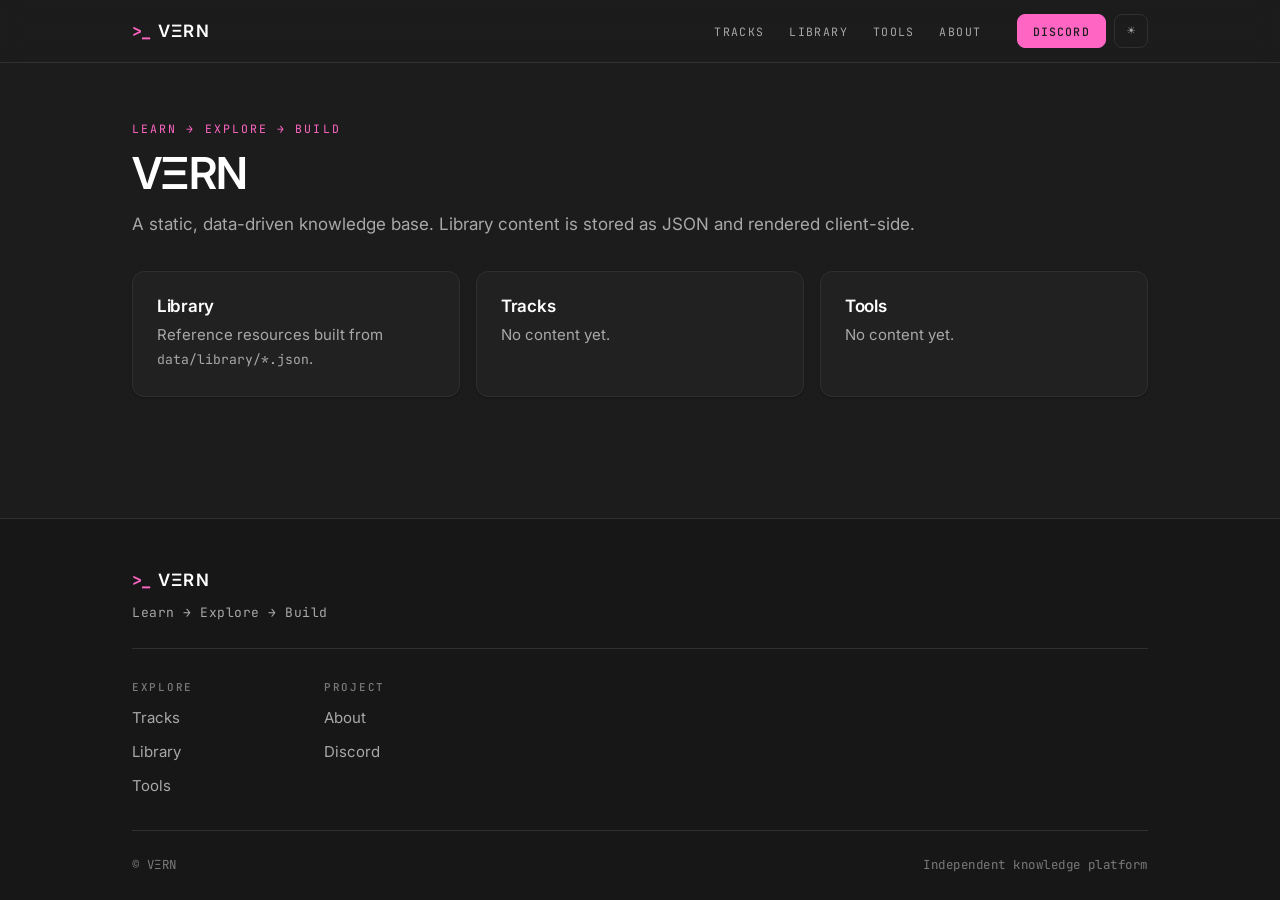
==== index.html @ 5dd2f141 "V2" ====
<!DOCTYPE html>
<html lang="en" data-theme="dark">
<head>
<meta charset="utf-8">
<meta name="viewport" content="width=device-width, initial-scale=1">
<title>VΞRN</title>
<meta name="color-scheme" content="dark light">
<link rel="preconnect" href="https://fonts.googleapis.com">
<link rel="preconnect" href="https://fonts.gstatic.com" crossorigin>
<link rel="stylesheet" href="https://fonts.googleapis.com/css2?family=Inter:wght@400;500;600;700&family=JetBrains+Mono:wght@400;500;700&display=swap">
<link rel="stylesheet" href="/assets/css/vern.css">
</head>
<body>
<a class="skip-link" href="#main">Skip to content</a>
<header class="site-header">
  <div class="wrap site-header__inner">
    <a class="brand" href="/"><span class="brand__mark" aria-hidden="true">&gt;_</span><span class="brand__name">VΞRN</span></a>
    <div class="nav-cluster">
      <div class="site-nav" id="site-nav">
        <nav aria-label="Main">
          <ul class="site-nav__list">
            <li><a href="/tracks/">Tracks</a></li>
            <li><a href="/library/">Library</a></li>
            <li><a href="/tools/">Tools</a></li>
            <li><a href="/about/">About</a></li>
          </ul>
        </nav>
        <div class="site-nav__actions">
          <a class="btn btn--accent" href="https://discord.gg/dcFYVAqVs" rel="noopener noreferrer">Discord</a>
        </div>
      </div>
      <button class="icon-btn" type="button" data-theme-toggle aria-pressed="false" aria-label="Switch to light theme">&#9728;</button>
      <button class="icon-btn nav-toggle" type="button" data-nav-toggle aria-expanded="false" aria-controls="site-nav" aria-label="Open navigation">&#9776;</button>
    </div>
  </div>
</header>
<main id="main">
  <div class="wrap page stack">
    <div>
      <p class="eyebrow">Learn &rarr; Explore &rarr; Build</p>
      <h1 class="page-title">VΞRN</h1>
      <p class="lede">A static, data-driven knowledge base. Library content is stored as JSON and rendered client-side.</p>
    </div>
    <ul class="cards">
      <li><a class="card card--link" href="/library/">
        <h3 class="card__title">Library</h3>
        <p class="card__text">Reference resources built from <span class="mono">data/library/*.json</span>.</p>
      </a></li>
      <li><a class="card card--link" href="/tracks/">
        <h3 class="card__title">Tracks</h3>
        <p class="card__text">No content yet.</p>
      </a></li>
      <li><a class="card card--link" href="/tools/">
        <h3 class="card__title">Tools</h3>
        <p class="card__text">No content yet.</p>
      </a></li>
    </ul>
  </div>
</main>
<footer class="site-footer">
  <div class="wrap">
    <div class="site-footer__top">
      <a class="brand" href="/"><span class="brand__mark" aria-hidden="true">&gt;_</span><span class="brand__name">VΞRN</span></a>
      <p class="site-footer__tagline">Learn &rarr; Explore &rarr; Build</p>
    </div>
    <div class="site-footer__grid">
      <section class="footer-col">
        <h2>Explore</h2>
        <ul>
          <li><a href="/tracks/">Tracks</a></li>
          <li><a href="/library/">Library</a></li>
          <li><a href="/tools/">Tools</a></li>
        </ul>
      </section>
      <section class="footer-col">
        <h2>Project</h2>
        <ul>
          <li><a href="/about/">About</a></li>
          <li><a href="https://discord.gg/dcFYVAqVs" rel="noopener noreferrer">Discord</a></li>
        </ul>
      </section>
    </div>
    <div class="site-footer__base">
      <p>&copy; VΞRN</p>
      <p class="site-footer__note">Independent knowledge platform</p>
    </div>
  </div>
</footer>
<script src="/assets/js/vern-ui.js"></script>
</body>
</html>
---- assets/css/vern.css ----
/* ==========================================================================
   VΞRN — design system
   Dark by default, optional light theme. Minimal, technical, restrained.
   ========================================================================== */

/* ---------- tokens ---------- */
:root {
  color-scheme: dark;

  --bg:            #1C1C1C;
  --bg-sunken:     #171717;
  --surface:       #212121;
  --surface-2:     #262626;
  --surface-hover: #2A2A2A;

  --border:        #303030;
  --border-strong: #3D3D3D;

  --text:          #FFFFFF;
  --text-muted:    #A8A8A8;
  --text-faint:    #7A7A7A;

  --accent:        #FF66C4;
  --accent-ink:    #1C1C1C;          /* text on accent surfaces */
  --accent-hover:  #FF7FCE;
  --accent-soft:   rgba(255, 102, 196, .12);
  --accent-line:   rgba(255, 102, 196, .38);

  --font-sans: "Inter", ui-sans-serif, system-ui, -apple-system, "Segoe UI", Roboto, Helvetica, Arial, sans-serif;
  --font-mono: "JetBrains Mono", ui-monospace, SFMono-Regular, "SF Mono", Menlo, Consolas, "Liberation Mono", monospace;

  --radius:      12px;
  --radius-sm:   8px;
  --radius-xs:   6px;
  --radius-pill: 999px;

  --maxw: 1080px;
  --maxw-prose: 72ch;

  /* spacing scale — one coherent rhythm, used everywhere */
  --sp-1: .375rem;
  --sp-2: .625rem;
  --sp-3: 1rem;
  --sp-4: 1.5rem;
  --sp-5: 2rem;
  --sp-6: clamp(2.25rem, 5vw, 3rem);   /* between sections */
  --sp-7: clamp(3rem, 7vw, 4.5rem);    /* page rhythm */

  --gutter: clamp(1.125rem, 4vw, 2rem);

  --shadow-soft: 0 1px 2px rgba(0, 0, 0, .28);
  --ring: 0 0 0 1px var(--accent-line);
}

[data-theme="light"] {
  color-scheme: light;

  --bg:            #FFFFFF;
  --bg-sunken:     #F5F5F6;
  --surface:       #FAFAFA;
  --surface-2:     #F2F2F3;
  --surface-hover: #EFEFF1;

  --border:        #E3E3E6;
  --border-strong: #CFCFD4;

  --text:          #17171A;
  --text-muted:    #57575F;
  --text-faint:    #76767F;

  --accent:        #C8007E;
  --accent-ink:    #FFFFFF;
  --accent-hover:  #A80069;
  --accent-soft:   rgba(200, 0, 126, .08);
  --accent-line:   rgba(200, 0, 126, .32);

  --shadow-soft: 0 1px 2px rgba(16, 16, 20, .06);
}

/* ---------- reset ---------- */
*, *::before, *::after { box-sizing: border-box; }

html { -webkit-text-size-adjust: 100%; scroll-behavior: smooth; }

body {
  margin: 0;
  min-height: 100vh;
  display: flex;
  flex-direction: column;
  background: var(--bg);
  color: var(--text);
  font-family: var(--font-sans);
  font-size: 16px;
  line-height: 1.65;
  -webkit-font-smoothing: antialiased;
}

h1, h2, h3, h4 { line-height: 1.22; margin: 0; font-weight: 600; letter-spacing: -0.015em; }
p { margin: 0; }
ul, ol { margin: 0; padding: 0; }
a { color: inherit; text-decoration: none; }

:focus-visible {
  outline: 2px solid var(--accent);
  outline-offset: 3px;
  border-radius: var(--radius-xs);
}

code, .mono { font-family: var(--font-mono); font-size: .875em; }

/* ---------- layout ---------- */
.wrap {
  width: 100%;
  max-width: var(--maxw);
  margin-inline: auto;
  padding-inline: var(--gutter);
}

main { flex: 1 0 auto; }

.page { padding-block: clamp(2.25rem, 6vw, 3.5rem) var(--sp-7); }

.stack > * + * { margin-top: var(--sp-5); }

.skip-link { position: absolute; left: -9999px; z-index: 100; }
.skip-link:focus {
  left: var(--gutter);
  top: .75rem;
  background: var(--surface);
  color: var(--text);
  padding: .55rem .9rem;
  border: 1px solid var(--accent);
  border-radius: var(--radius-sm);
}

/* ---------- brand ---------- */
.brand {
  display: inline-flex;
  align-items: center;
  gap: .5rem;
  font-weight: 600;
  font-size: 1.0625rem;
  color: var(--text);
  line-height: 1;
}
.brand__mark {
  font-family: var(--font-mono);
  font-weight: 700;
  color: var(--accent);
  line-height: 1;
  letter-spacing: -0.06em;
}
.brand__name { letter-spacing: .07em; }
.brand:hover .brand__mark { color: var(--accent-hover); }

/* ---------- buttons ---------- */
.btn {
  display: inline-flex;
  align-items: center;
  justify-content: center;
  gap: .4rem;
  height: 34px;
  padding: 0 .95rem;
  border: 1px solid var(--border);
  border-radius: var(--radius-sm);
  background: var(--surface-2);
  color: var(--text);
  font-family: var(--font-mono);
  font-size: .72rem;
  font-weight: 500;
  letter-spacing: .1em;
  text-transform: uppercase;
  white-space: nowrap;
  cursor: pointer;
}
.btn--accent {
  background: var(--accent);
  border-color: var(--accent);
  color: var(--accent-ink);
}
.btn--accent:hover { background: var(--accent-hover); border-color: var(--accent-hover); }

.icon-btn {
  display: inline-flex;
  align-items: center;
  justify-content: center;
  width: 34px;
  height: 34px;
  flex: 0 0 auto;
  padding: 0;
  border: 1px solid var(--border);
  border-radius: var(--radius-sm);
  background: transparent;
  color: var(--text-muted);
  font-family: var(--font-mono);
  font-size: .85rem;
  line-height: 1;
  cursor: pointer;
}
.icon-btn:hover { color: var(--text); border-color: var(--border-strong); background: var(--surface-hover); }

/* ---------- header / nav ---------- */
.site-header {
  position: sticky;
  top: 0;
  z-index: 50;
  background: color-mix(in srgb, var(--bg) 86%, transparent);
  backdrop-filter: saturate(150%) blur(10px);
  border-bottom: 1px solid var(--border);
}

.site-header__inner {
  display: flex;
  align-items: center;
  justify-content: space-between;
  gap: var(--sp-4);
  min-height: 62px;
}

.nav-cluster {
  display: flex;
  align-items: center;
  gap: .5rem;
}

.site-nav {
  display: flex;
  align-items: center;
  gap: var(--sp-4);
}
.site-nav__list {
  display: flex;
  align-items: center;
  gap: .15rem;
  list-style: none;
}
.site-nav__list a {
  display: flex;
  align-items: center;
  height: 34px;
  padding: 0 .7rem;
  border-radius: var(--radius-xs);
  font-family: var(--font-mono);
  font-size: .72rem;
  letter-spacing: .12em;
  text-transform: uppercase;
  color: var(--text-muted);
}
.site-nav__list a:hover { color: var(--text); background: var(--surface-hover); }
.site-nav__list a[aria-current="page"] { color: var(--accent); background: var(--accent-soft); }

.site-nav__actions { display: flex; align-items: center; gap: .5rem; }

.nav-toggle { display: none; }

@media (max-width: 800px) {
  .nav-toggle { display: inline-flex; }
  .site-nav {
    display: none;
    position: absolute;
    left: 0;
    right: 0;
    top: 100%;
    flex-direction: column;
    align-items: stretch;
    gap: var(--sp-3);
    background: var(--bg);
    border-bottom: 1px solid var(--border);
    padding: var(--sp-3) var(--gutter) var(--sp-4);
    box-shadow: var(--shadow-soft);
  }
  .site-nav[data-open="true"] { display: flex; }
  .site-nav__list { flex-direction: column; align-items: stretch; gap: .125rem; }
  .site-nav__list a { height: 44px; padding-inline: .75rem; font-size: .78rem; }
  .site-nav__actions { padding-top: var(--sp-3); border-top: 1px solid var(--border); }
  .site-nav__actions .btn { width: 100%; height: 42px; }
}

/* ---------- footer ---------- */
.site-footer {
  margin-top: auto;
  border-top: 1px solid var(--border);
  background: var(--bg-sunken);
  padding-block: var(--sp-6) var(--sp-4);
}

.site-footer__top { padding-bottom: var(--sp-4); }
.site-footer__tagline {
  margin-top: .55rem;
  color: var(--text-muted);
  font-family: var(--font-mono);
  font-size: .8125rem;
  letter-spacing: .04em;
}

.site-footer__grid {
  display: grid;
  gap: var(--sp-5);
  grid-template-columns: repeat(auto-fit, minmax(160px, max-content));
  padding-block: var(--sp-5);
  border-top: 1px solid var(--border);
}
.footer-col h2 {
  font-family: var(--font-mono);
  font-size: .68rem;
  letter-spacing: .16em;
  text-transform: uppercase;
  color: var(--text-faint);
  font-weight: 500;
  margin-bottom: var(--sp-2);
}
.footer-col ul { list-style: none; display: grid; gap: .45rem; }
.footer-col a { color: var(--text-muted); font-size: .9375rem; }
.footer-col a:hover { color: var(--accent); }

.site-footer__base {
  display: flex;
  flex-wrap: wrap;
  align-items: baseline;
  justify-content: space-between;
  gap: .5rem var(--sp-4);
  padding-top: var(--sp-4);
  border-top: 1px solid var(--border);
  color: var(--text-faint);
  font-family: var(--font-mono);
  font-size: .78rem;
  letter-spacing: .04em;
}
.site-footer__note { color: var(--text-faint); }

/* ---------- page headings ---------- */
.page-title { font-size: clamp(2rem, 5vw, 2.75rem); }
.eyebrow {
  font-family: var(--font-mono);
  font-size: .72rem;
  letter-spacing: .18em;
  text-transform: uppercase;
  color: var(--accent);
  margin-bottom: .55rem;
}
.lede {
  color: var(--text-muted);
  font-size: 1.0625rem;
  max-width: var(--maxw-prose);
  margin-top: var(--sp-2);
}
.note {
  border: 1px dashed var(--border-strong);
  border-radius: var(--radius);
  padding: var(--sp-4);
  color: var(--text-muted);
  background: var(--surface);
  max-width: var(--maxw-prose);
}

/* ---------- cards ---------- */
.cards {
  list-style: none;
  display: grid;
  gap: var(--sp-3);
  grid-template-columns: repeat(auto-fill, minmax(min(100%, 258px), 1fr));
}
.cards > li { display: flex; }

/* A card that is a link is the <a> itself: the whole surface is clickable. */
.card {
  display: flex;
  flex-direction: column;
  gap: .4rem;
  width: 100%;
  border: 1px solid var(--border);
  border-radius: var(--radius);
  background: var(--surface);
  padding: var(--sp-4);
  box-shadow: var(--shadow-soft);
}
a.card { color: inherit; }
a.card:hover {
  border-color: var(--accent-line);
  background: var(--surface-hover);
  box-shadow: var(--shadow-soft), var(--ring);
}
a.card:hover .card__title { color: var(--accent); }
.card__title { font-size: 1.0625rem; }
.card__text { color: var(--text-muted); font-size: .9375rem; }
.card__meta { margin-top: auto; padding-top: .35rem; }

/* ---------- badges & pills ---------- */
.badge {
  display: inline-flex;
  align-items: center;
  gap: .35rem;
  border: 1px solid var(--border);
  background: var(--surface-2);
  border-radius: var(--radius-pill);
  padding: .18rem .68rem;
  font-family: var(--font-mono);
  font-size: .715rem;
  letter-spacing: .05em;
  color: var(--text-muted);
  white-space: nowrap;
}
.badge--accent {
  border-color: var(--accent-line);
  background: var(--accent-soft);
  color: var(--accent);
  text-transform: uppercase;
}
.badge__key { color: var(--text-faint); }

.pill-row { list-style: none; display: flex; flex-wrap: wrap; gap: .45rem; }

/* ==========================================================================
   Library — rendered by the generic builder from JSON
   ========================================================================== */

.resource__header { padding-bottom: var(--sp-5); border-bottom: 1px solid var(--border); }
.resource__kicker {
  font-family: var(--font-mono);
  font-size: .74rem;
  letter-spacing: .18em;
  text-transform: uppercase;
  color: var(--accent);
  margin-bottom: .6rem;
}
.resource__title { font-size: clamp(2.15rem, 6vw, 3rem); letter-spacing: -0.03em; }
.resource__summary {
  margin-top: var(--sp-3);
  font-size: 1.125rem;
  color: var(--text-muted);
  max-width: var(--maxw-prose);
}
.resource__meta {
  list-style: none;
  display: flex;
  flex-wrap: wrap;
  gap: .45rem;
  margin-top: var(--sp-4);
}
.resource__tags { margin-top: .55rem; }

.resource__section { margin-top: var(--sp-6); }

.section-title {
  display: flex;
  align-items: baseline;
  gap: var(--sp-3);
  font-family: var(--font-mono);
  font-size: .74rem;
  font-weight: 500;
  letter-spacing: .18em;
  text-transform: uppercase;
  color: var(--text-faint);
  margin-bottom: var(--sp-4);
}
.section-title::after { content: ""; flex: 1; height: 1px; background: var(--border); }

/* documentation blocks */
.block {
  border: 1px solid var(--border);
  border-radius: var(--radius);
  background: var(--surface);
  padding: var(--sp-4) var(--sp-4) calc(var(--sp-4) + .1rem);
  box-shadow: var(--shadow-soft);
}
.block + .block,
.block + .block-grid,
.block-grid + .block,
.block-grid + .block-grid { margin-top: var(--sp-3); }

.block__title { font-size: 1.0625rem; margin-bottom: var(--sp-2); }
.block__title--sub {
  font-family: var(--font-mono);
  font-size: .7rem;
  letter-spacing: .14em;
  text-transform: uppercase;
  color: var(--text-faint);
  font-weight: 500;
  margin-bottom: .5rem;
}

.block-grid {
  display: grid;
  gap: var(--sp-3);
  grid-template-columns: repeat(auto-fit, minmax(min(100%, 280px), 1fr));
}
.block-grid > .block { margin-top: 0; }

.prose { max-width: var(--maxw-prose); color: var(--text); }
.prose p + p { margin-top: var(--sp-2); }
.block .prose { color: var(--text-muted); }

.field + .field { margin-top: var(--sp-3); }
.field__inline { color: var(--text-muted); font-size: .9375rem; }
.field__inline strong { color: var(--text); font-weight: 600; }

.stack-tight > * + * { margin-top: var(--sp-3); }

/* bulleted lists from arrays */
.bullets { list-style: none; display: grid; gap: .45rem; color: var(--text-muted); }
.bullets > li { position: relative; padding-left: 1.15rem; }
.bullets > li::before {
  content: "";
  position: absolute;
  left: 0;
  top: .68em;
  width: 5px;
  height: 5px;
  border-radius: 50%;
  background: var(--accent);
  opacity: .7;
}

/* reference cards — components / relations, entirely clickable when linked */
.ref-grid {
  list-style: none;
  display: grid;
  gap: var(--sp-3);
  grid-template-columns: repeat(auto-fill, minmax(min(100%, 210px), 1fr));
}
.ref-grid > li { display: flex; }

.ref {
  display: flex;
  flex-direction: column;
  gap: .25rem;
  width: 100%;
  min-height: 84px;
  border: 1px solid var(--border);
  border-radius: var(--radius-sm);
  background: var(--surface);
  padding: var(--sp-3) var(--sp-3) var(--sp-3);
  box-shadow: var(--shadow-soft);
}
.ref__name { font-weight: 600; font-size: .9875rem; }
.ref__role {
  font-family: var(--font-mono);
  font-size: .68rem;
  letter-spacing: .1em;
  text-transform: uppercase;
  color: var(--text-faint);
  margin-top: auto;
}
a.ref:hover {
  border-color: var(--accent-line);
  background: var(--surface-hover);
  box-shadow: var(--shadow-soft), var(--ring);
}
a.ref:hover .ref__name { color: var(--accent); }

.ref--inert {
  opacity: .68;
  border-style: dashed;
  background: transparent;
  box-shadow: none;
}
.ref--inert .ref__name { color: var(--text-muted); font-weight: 500; }

/* link lists — links / articles / sources */
.linklist {
  list-style: none;
  display: grid;
  border: 1px solid var(--border);
  border-radius: var(--radius);
  background: var(--surface);
  box-shadow: var(--shadow-soft);
  overflow: hidden;
}
.linklist > li {
  display: flex;
  flex-wrap: wrap;
  align-items: baseline;
  gap: .35rem .75rem;
  padding: var(--sp-3) var(--sp-4);
  border-bottom: 1px solid var(--border);
}
.linklist > li:last-child { border-bottom: 0; }
.linklist a { color: var(--accent); text-underline-offset: 3px; }
.linklist a:hover { text-decoration: underline; }
.linklist .muted,
.linklist .url {
  color: var(--text-faint);
  font-family: var(--font-mono);
  font-size: .78rem;
  word-break: break-all;
}

.muted { color: var(--text-muted); }

/* states */
.status { color: var(--text-faint); font-family: var(--font-mono); font-size: .875rem; }
.error {
  border: 1px solid var(--accent-line);
  background: var(--accent-soft);
  border-radius: var(--radius);
  padding: var(--sp-5);
  max-width: var(--maxw-prose);
}
.error h1 { font-size: 1.35rem; margin-bottom: var(--sp-2); }
.error p { color: var(--text-muted); margin-bottom: var(--sp-2); }
.error a { color: var(--accent); }

/* motion */
@media (prefers-reduced-motion: no-preference) {
  a, .card, .ref, .btn, .icon-btn, .site-nav__list a {
    transition: color .14s ease, background-color .14s ease,
                border-color .14s ease, box-shadow .14s ease, opacity .14s ease;
  }
}
@media (prefers-reduced-motion: reduce) {
  html { scroll-behavior: auto; }
  *, *::before, *::after { animation: none !important; transition: none !important; }
}
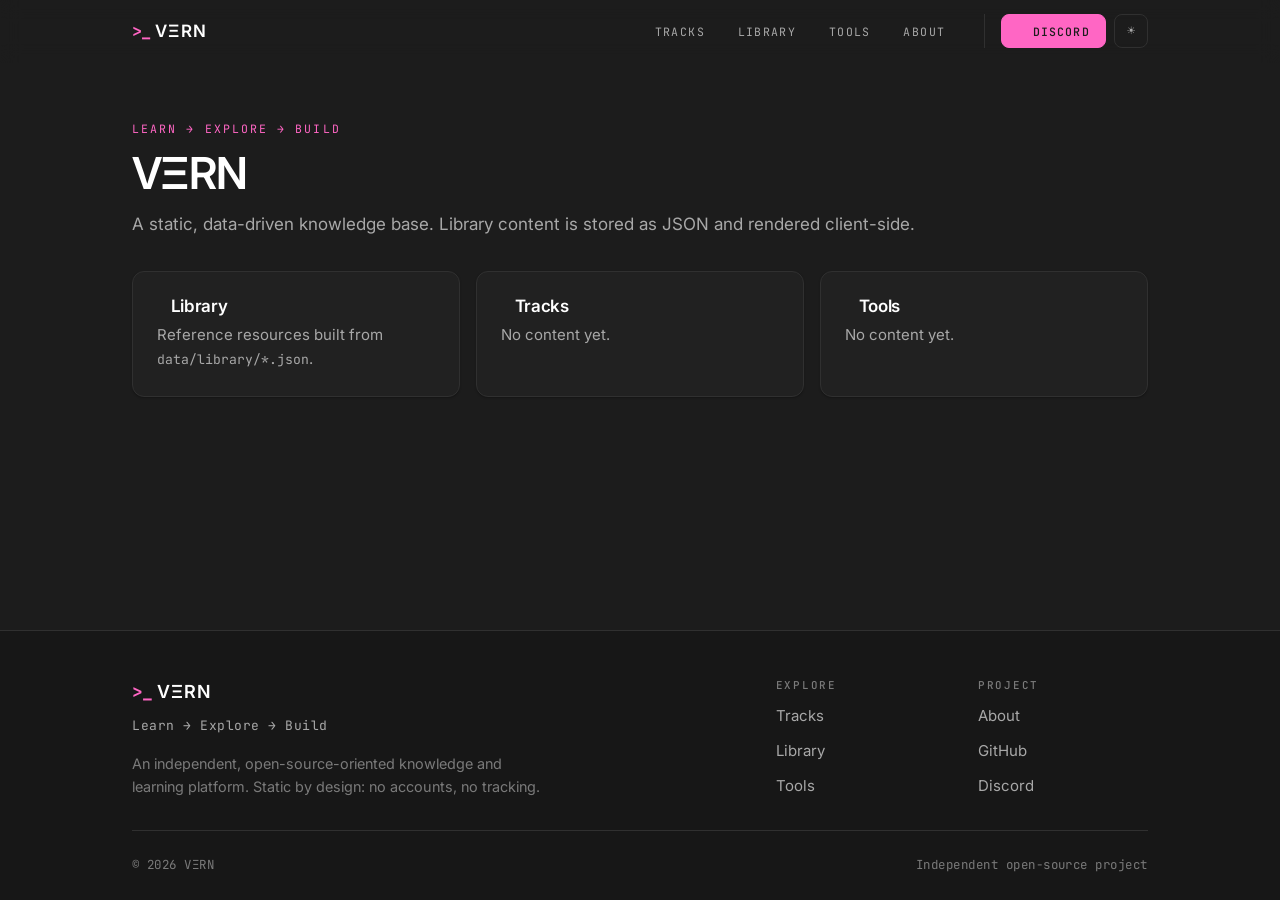
==== commit b5ee01a2: "V3.2 (style update)" ====
--- a/index.html
+++ b/index.html
@@ -5,28 +5,41 @@
 <meta name="viewport" content="width=device-width, initial-scale=1">
 <title>VΞRN</title>
 <meta name="color-scheme" content="dark light">
+<script>
+(function () {
+  var SECTIONS = ["library", "tracks", "tools", "about"];
+  var parts = location.pathname.split("/");
+  var base = location.pathname.replace(/[^/]*$/, "");
+  for (var i = 1; i < parts.length; i++) {
+    if (SECTIONS.indexOf(parts[i]) !== -1) { base = parts.slice(0, i).join("/") + "/"; break; }
+  }
+  var el = document.createElement("base");
+  el.setAttribute("href", base);
+  document.head.appendChild(el);
+})();
+</script>
 <link rel="preconnect" href="https://fonts.googleapis.com">
 <link rel="preconnect" href="https://fonts.gstatic.com" crossorigin>
 <link rel="stylesheet" href="https://fonts.googleapis.com/css2?family=Inter:wght@400;500;600;700&family=JetBrains+Mono:wght@400;500;700&display=swap">
-<link rel="stylesheet" href="/assets/css/vern.css">
+<link rel="stylesheet" href="assets/css/vern.css">
 </head>
 <body>
 <a class="skip-link" href="#main">Skip to content</a>
 <header class="site-header">
   <div class="wrap site-header__inner">
-    <a class="brand" href="/"><span class="brand__mark" aria-hidden="true">&gt;_</span><span class="brand__name">VΞRN</span></a>
+    <a class="brand" href=""><span class="brand__mark" aria-hidden="true"><span class="brand__chevron">&gt;</span><span class="brand__cursor">_</span></span><span class="brand__name">VΞRN</span></a>
     <div class="nav-cluster">
       <div class="site-nav" id="site-nav">
         <nav aria-label="Main">
           <ul class="site-nav__list">
-            <li><a href="/tracks/">Tracks</a></li>
-            <li><a href="/library/">Library</a></li>
-            <li><a href="/tools/">Tools</a></li>
-            <li><a href="/about/">About</a></li>
+            <li><a class="has-marker" href="tracks/"><span class="marker" aria-hidden="true">&gt;</span><span>Tracks</span></a></li>
+            <li><a class="has-marker" href="library/"><span class="marker" aria-hidden="true">&gt;</span><span>Library</span></a></li>
+            <li><a class="has-marker" href="tools/"><span class="marker" aria-hidden="true">&gt;</span><span>Tools</span></a></li>
+            <li><a class="has-marker" href="about/"><span class="marker" aria-hidden="true">&gt;</span><span>About</span></a></li>
           </ul>
         </nav>
         <div class="site-nav__actions">
-          <a class="btn btn--accent" href="https://discord.gg/dcFYVAqVs" rel="noopener noreferrer">Discord</a>
+          <a class="btn btn--accent has-marker" href="https://discord.gg/dcFYVAqVs" rel="noopener noreferrer"><span class="marker" aria-hidden="true">&gt;</span><span>Discord</span></a>
         </div>
       </div>
       <button class="icon-btn" type="button" data-theme-toggle aria-pressed="false" aria-label="Switch to light theme">&#9728;</button>
@@ -42,16 +55,16 @@
       <p class="lede">A static, data-driven knowledge base. Library content is stored as JSON and rendered client-side.</p>
     </div>
     <ul class="cards">
-      <li><a class="card card--link" href="/library/">
-        <h3 class="card__title">Library</h3>
+      <li><a class="card card--link" href="library/">
+        <h3 class="card__title"><span class="marker" aria-hidden="true">&gt;</span>Library</h3>
         <p class="card__text">Reference resources built from <span class="mono">data/library/*.json</span>.</p>
       </a></li>
-      <li><a class="card card--link" href="/tracks/">
-        <h3 class="card__title">Tracks</h3>
+      <li><a class="card card--link" href="tracks/">
+        <h3 class="card__title"><span class="marker" aria-hidden="true">&gt;</span>Tracks</h3>
         <p class="card__text">No content yet.</p>
       </a></li>
-      <li><a class="card card--link" href="/tools/">
-        <h3 class="card__title">Tools</h3>
+      <li><a class="card card--link" href="tools/">
+        <h3 class="card__title"><span class="marker" aria-hidden="true">&gt;</span>Tools</h3>
         <p class="card__text">No content yet.</p>
       </a></li>
     </ul>
@@ -59,33 +72,38 @@
 </main>
 <footer class="site-footer">
   <div class="wrap">
-    <div class="site-footer__top">
-      <a class="brand" href="/"><span class="brand__mark" aria-hidden="true">&gt;_</span><span class="brand__name">VΞRN</span></a>
-      <p class="site-footer__tagline">Learn &rarr; Explore &rarr; Build</p>
-    </div>
-    <div class="site-footer__grid">
-      <section class="footer-col">
-        <h2>Explore</h2>
-        <ul>
-          <li><a href="/tracks/">Tracks</a></li>
-          <li><a href="/library/">Library</a></li>
-          <li><a href="/tools/">Tools</a></li>
-        </ul>
-      </section>
-      <section class="footer-col">
-        <h2>Project</h2>
-        <ul>
-          <li><a href="/about/">About</a></li>
-          <li><a href="https://discord.gg/dcFYVAqVs" rel="noopener noreferrer">Discord</a></li>
-        </ul>
-      </section>
+    <div class="site-footer__main">
+      <div class="site-footer__identity">
+        <a class="brand" href=""><span class="brand__mark" aria-hidden="true"><span class="brand__chevron">&gt;</span><span class="brand__cursor">_</span></span><span class="brand__name">VΞRN</span></a>
+        <p class="site-footer__tagline">Learn &rarr; Explore &rarr; Build</p>
+        <p class="site-footer__desc">An independent, open-source-oriented knowledge
+        and learning platform. Static by design: no accounts, no tracking.</p>
+      </div>
+      <nav class="site-footer__nav" aria-label="Footer">
+        <section class="footer-col">
+          <h2>Explore</h2>
+          <ul>
+            <li><a href="tracks/">Tracks</a></li>
+            <li><a href="library/">Library</a></li>
+            <li><a href="tools/">Tools</a></li>
+          </ul>
+        </section>
+        <section class="footer-col">
+          <h2>Project</h2>
+          <ul>
+            <li><a href="about/">About</a></li>
+            <li><a href="https://github.com/neonmc23/VERN" rel="noopener noreferrer">GitHub</a></li>
+            <li><a href="https://discord.gg/dcFYVAqVs" rel="noopener noreferrer">Discord</a></li>
+          </ul>
+        </section>
+      </nav>
     </div>
     <div class="site-footer__base">
-      <p>&copy; VΞRN</p>
-      <p class="site-footer__note">Independent knowledge platform</p>
+      <p>&copy; 2026 VΞRN</p>
+      <p class="site-footer__note">Independent open-source project</p>
     </div>
   </div>
 </footer>
-<script src="/assets/js/vern-ui.js"></script>
+<script src="assets/js/vern-ui.js"></script>
 </body>
 </html>
--- a/assets/css/vern.css
+++ b/assets/css/vern.css
@@ -136,7 +136,7 @@
 /* ---------- brand ---------- */
 .brand {
   display: inline-flex;
-  align-items: center;
+  align-items: baseline;
   gap: .5rem;
   font-weight: 600;
   font-size: 1.0625rem;
@@ -144,14 +144,51 @@
   line-height: 1;
 }
 .brand__mark {
+  display: inline-flex;
   font-family: var(--font-mono);
   font-weight: 700;
   color: var(--accent);
   line-height: 1;
-  letter-spacing: -0.06em;
+  letter-spacing: -0.04em;
+}
+/* The cursor blinks between ">_" and ">". Reserving its width with an
+   inline-block keeps the brand from shifting a single pixel. */
+.brand__cursor {
+  display: inline-block;
+  width: .58ch;
+  animation: vern-caret 1.2s steps(1, end) infinite;
+}
+@keyframes vern-caret {
+  0%, 50%   { opacity: 1; }
+  50.01%, 100% { opacity: 0; }
 }
 .brand__name { letter-spacing: .07em; }
-.brand:hover .brand__mark { color: var(--accent-hover); }
+.brand:hover .brand__mark,
+.brand:focus-visible .brand__mark { color: var(--accent-hover); }
+
+/* ---------- ">" interaction marker ----------
+   Reveals a chevron on hover/focus/current state. The glyph always occupies
+   its space, so nothing reflows. Applied only to navigation links, link
+   cards and primary buttons. */
+.has-marker { position: relative; }
+.marker {
+  display: inline-block;
+  width: 1ch;
+  margin-right: .35ch;
+  font-family: var(--font-mono);
+  color: var(--accent);
+  opacity: 0;
+  transform: translateX(-.2ch);
+}
+.has-marker:hover > .marker,
+.has-marker:focus-visible > .marker,
+.has-marker[aria-current="page"] > .marker,
+a:hover .card__title > .marker,
+a:focus-visible .card__title > .marker {
+  opacity: 1;
+  transform: translateX(0);
+}
+.card__title > .marker { width: 1ch; margin-right: .35ch; }
 
 /* ---------- buttons ---------- */
 .btn {
@@ -178,7 +215,9 @@
   border-color: var(--accent);
   color: var(--accent-ink);
 }
-.btn--accent:hover { background: var(--accent-hover); border-color: var(--accent-hover); }
+.btn--accent:hover,
+.btn--accent:focus-visible { background: var(--accent-hover); border-color: var(--accent-hover); }
+.btn--accent:active { transform: translateY(1px); }
 
 .icon-btn {
   display: inline-flex;
@@ -206,7 +245,14 @@
   z-index: 50;
   background: color-mix(in srgb, var(--bg) 86%, transparent);
   backdrop-filter: saturate(150%) blur(10px);
-  border-bottom: 1px solid var(--border);
+  border-bottom: 1px solid transparent;
+}
+.site-header[data-scrolled="true"] {
+  border-bottom-color: var(--border);
+  box-shadow: 0 1px 12px rgba(0, 0, 0, .18);
+}
+[data-theme="light"] .site-header[data-scrolled="true"] {
+  box-shadow: 0 1px 12px rgba(16, 16, 20, .06);
 }
 
 .site-header__inner {
@@ -235,10 +281,11 @@
   list-style: none;
 }
 .site-nav__list a {
+  position: relative;
   display: flex;
   align-items: center;
   height: 34px;
-  padding: 0 .7rem;
+  padding: 0 .65rem;
   border-radius: var(--radius-xs);
   font-family: var(--font-mono);
   font-size: .72rem;
@@ -247,9 +294,27 @@
   color: var(--text-muted);
 }
 .site-nav__list a:hover { color: var(--text); background: var(--surface-hover); }
-.site-nav__list a[aria-current="page"] { color: var(--accent); background: var(--accent-soft); }
-
-.site-nav__actions { display: flex; align-items: center; gap: .5rem; }
+.site-nav__list a[aria-current="page"] { color: var(--text); }
+/* Current page: a short accent underline rather than a filled pill. */
+.site-nav__list a[aria-current="page"]::after {
+  content: "";
+  position: absolute;
+  left: .65rem;
+  right: .65rem;
+  bottom: -1px;
+  height: 2px;
+  border-radius: 2px;
+  background: var(--accent);
+}
+
+.site-nav__actions {
+  display: flex;
+  align-items: center;
+  gap: .5rem;
+  padding-left: var(--sp-3);
+  margin-left: .25rem;
+  border-left: 1px solid var(--border);
+}
 
 .nav-toggle { display: none; }
 
@@ -272,7 +337,15 @@
   .site-nav[data-open="true"] { display: flex; }
   .site-nav__list { flex-direction: column; align-items: stretch; gap: .125rem; }
   .site-nav__list a { height: 44px; padding-inline: .75rem; font-size: .78rem; }
-  .site-nav__actions { padding-top: var(--sp-3); border-top: 1px solid var(--border); }
+  .site-nav__list a[aria-current="page"] { color: var(--accent); background: var(--accent-soft); }
+  .site-nav__list a[aria-current="page"]::after { display: none; }
+  .site-nav__actions {
+    padding-top: var(--sp-3);
+    padding-left: 0;
+    margin-left: 0;
+    border-left: 0;
+    border-top: 1px solid var(--border);
+  }
   .site-nav__actions .btn { width: 100%; height: 42px; }
 }
 
@@ -284,21 +357,34 @@
   padding-block: var(--sp-6) var(--sp-4);
 }
 
-.site-footer__top { padding-bottom: var(--sp-4); }
+.site-footer__main {
+  display: grid;
+  gap: var(--sp-5) var(--sp-6);
+  grid-template-columns: minmax(0, 1.6fr) minmax(0, 1fr);
+  align-items: start;
+  padding-bottom: var(--sp-5);
+}
+
+.site-footer__identity .brand { font-size: 1.125rem; }
 .site-footer__tagline {
-  margin-top: .55rem;
+  margin-top: .6rem;
   color: var(--text-muted);
   font-family: var(--font-mono);
   font-size: .8125rem;
   letter-spacing: .04em;
 }
-
-.site-footer__grid {
+.site-footer__desc {
+  margin-top: var(--sp-3);
+  max-width: 46ch;
+  color: var(--text-faint);
+  font-size: .9rem;
+  line-height: 1.6;
+}
+
+.site-footer__nav {
   display: grid;
   gap: var(--sp-5);
-  grid-template-columns: repeat(auto-fit, minmax(160px, max-content));
-  padding-block: var(--sp-5);
-  border-top: 1px solid var(--border);
+  grid-template-columns: repeat(2, minmax(0, 1fr));
 }
 .footer-col h2 {
   font-family: var(--font-mono);
@@ -309,9 +395,14 @@
   font-weight: 500;
   margin-bottom: var(--sp-2);
 }
-.footer-col ul { list-style: none; display: grid; gap: .45rem; }
-.footer-col a { color: var(--text-muted); font-size: .9375rem; }
-.footer-col a:hover { color: var(--accent); }
+.footer-col ul { list-style: none; display: grid; gap: .5rem; }
+.footer-col a {
+  display: inline-block;
+  color: var(--text-muted);
+  font-size: .9375rem;
+}
+.footer-col a:hover,
+.footer-col a:focus-visible { color: var(--accent); transform: translateX(2px); }
 
 .site-footer__base {
   display: flex;
@@ -327,6 +418,10 @@
   letter-spacing: .04em;
 }
 .site-footer__note { color: var(--text-faint); }
+
+@media (max-width: 720px) {
+  .site-footer__main { grid-template-columns: 1fr; gap: var(--sp-5); }
+}
 
 /* ---------- page headings ---------- */
 .page-title { font-size: clamp(2rem, 5vw, 2.75rem); }
@@ -375,12 +470,15 @@
   box-shadow: var(--shadow-soft);
 }
 a.card { color: inherit; }
-a.card:hover {
+a.card:hover,
+a.card:focus-visible {
   border-color: var(--accent-line);
   background: var(--surface-hover);
-  box-shadow: var(--shadow-soft), var(--ring);
-}
-a.card:hover .card__title { color: var(--accent); }
+  box-shadow: 0 2px 10px rgba(0, 0, 0, .18), var(--ring);
+  transform: translateY(-2px);
+}
+a.card:hover .card__title,
+a.card:focus-visible .card__title { color: var(--accent); }
 .card__title { font-size: 1.0625rem; }
 .card__text { color: var(--text-muted); font-size: .9375rem; }
 .card__meta { margin-top: auto; padding-top: .35rem; }
@@ -541,12 +639,18 @@
   color: var(--text-faint);
   margin-top: auto;
 }
-a.ref:hover {
+a.ref:hover,
+a.ref:focus-visible {
   border-color: var(--accent-line);
   background: var(--surface-hover);
-  box-shadow: var(--shadow-soft), var(--ring);
-}
-a.ref:hover .ref__name { color: var(--accent); }
+  box-shadow: 0 2px 10px rgba(0, 0, 0, .18), var(--ring);
+  transform: translateY(-2px);
+}
+a.ref:hover .ref__name,
+a.ref:focus-visible .ref__name { color: var(--accent); }
+a.ref:hover .marker,
+a.ref:focus-visible .marker { opacity: 1; transform: translateX(0); }
+.ref--inert .marker { display: none; }
 
 .ref--inert {
   opacity: .68;
@@ -602,12 +706,18 @@
 
 /* motion */
 @media (prefers-reduced-motion: no-preference) {
-  a, .card, .ref, .btn, .icon-btn, .site-nav__list a {
+  a, .card, .ref, .btn, .icon-btn, .site-nav__list a, .footer-col a, .marker {
     transition: color .14s ease, background-color .14s ease,
-                border-color .14s ease, box-shadow .14s ease, opacity .14s ease;
+                border-color .14s ease, box-shadow .14s ease,
+                opacity .14s ease, transform .14s ease;
   }
 }
 @media (prefers-reduced-motion: reduce) {
   html { scroll-behavior: auto; }
   *, *::before, *::after { animation: none !important; transition: none !important; }
-}
+  /* The terminal cursor stops blinking and stays visible: ">_". */
+  .brand__cursor { animation: none !important; opacity: 1; }
+  a.card:hover, a.card:focus-visible,
+  a.ref:hover, a.ref:focus-visible,
+  .footer-col a:hover, .footer-col a:focus-visible { transform: none; }
+}
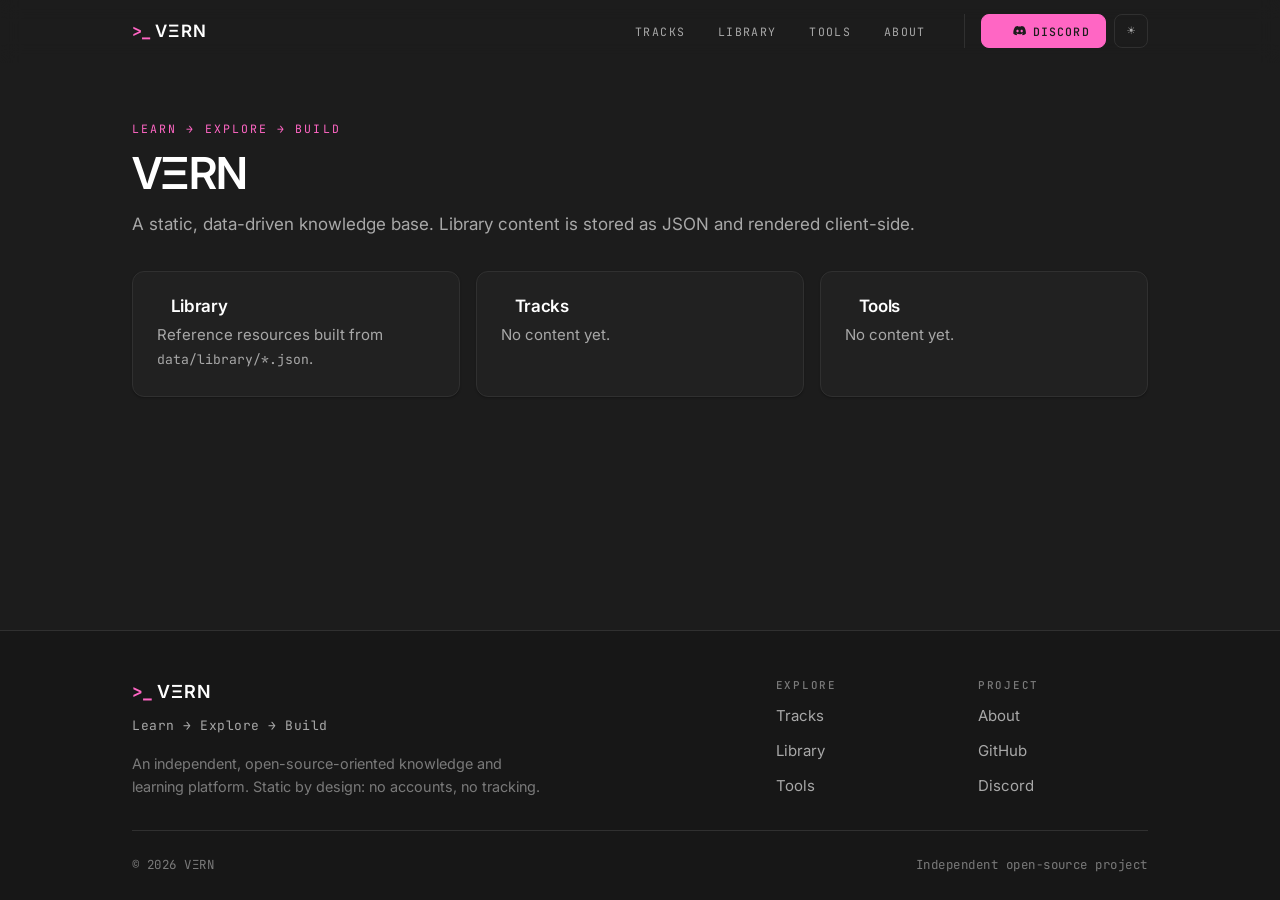
==== commit 111b9235: "V4.5" ====
--- a/index.html
+++ b/index.html
@@ -39,7 +39,7 @@
           </ul>
         </nav>
         <div class="site-nav__actions">
-          <a class="btn btn--accent has-marker" href="https://discord.gg/dcFYVAqVs" rel="noopener noreferrer"><span class="marker" aria-hidden="true">&gt;</span><span>Discord</span></a>
+          <a class="btn btn--accent has-marker" href="https://discord.gg/dcFYVAqVs" rel="noopener noreferrer"><span class="marker" aria-hidden="true">&gt;</span><svg class="btn__icon" viewBox="-0.6 -0.8 25.2 19.6" aria-hidden="true" focusable="false"><path fill="currentColor" d="M20.317 1.492A19.79 19.79 0 0 0 15.432 0a13.9 13.9 0 0 0-.63 1.28a18.3 18.3 0 0 0-5.606 0A13 13 0 0 0 8.56 0a19.7 19.7 0 0 0-4.886 1.496C.567 6.093-.32 10.575.124 14.994a19.9 19.9 0 0 0 6.002 3.03 14.4 14.4 0 0 0 1.285-2.077 13 13 0 0 1-2.023-.966c.17-.123.335-.25.495-.374a14.2 14.2 0 0 0 12.234 0c.162.132.327.259.494.374a13 13 0 0 1-2.027.968 14.3 14.3 0 0 0 1.286 2.075a19.9 19.9 0 0 0 6.005-3.029c.522-5.124-.892-9.565-3.558-13.503M8.02 12.276c-1.183 0-2.157-1.069-2.157-2.38S6.816 7.513 8.02 7.513s2.176 1.078 2.156 2.382c0 1.312-.953 2.381-2.156 2.381m7.975 0c-1.183 0-2.157-1.069-2.157-2.38s.952-2.383 2.157-2.383 2.174 1.078 2.153 2.382c0 1.312-.95 2.381-2.153 2.381"/></svg><span>Discord</span></a>
         </div>
       </div>
       <button class="icon-btn" type="button" data-theme-toggle aria-pressed="false" aria-label="Switch to light theme">&#9728;</button>
--- a/assets/css/vern.css
+++ b/assets/css/vern.css
@@ -218,6 +218,14 @@
 .btn--accent:hover,
 .btn--accent:focus-visible { background: var(--accent-hover); border-color: var(--accent-hover); }
 .btn--accent:active { transform: translateY(1px); }
+
+/* Inline brand glyph inside a button: sized in em so it tracks the label. */
+.btn__icon {
+  width: 1.15em;
+  height: 1.15em;
+  flex: 0 0 auto;
+  display: block;
+}
 
 .icon-btn {
   display: inline-flex;
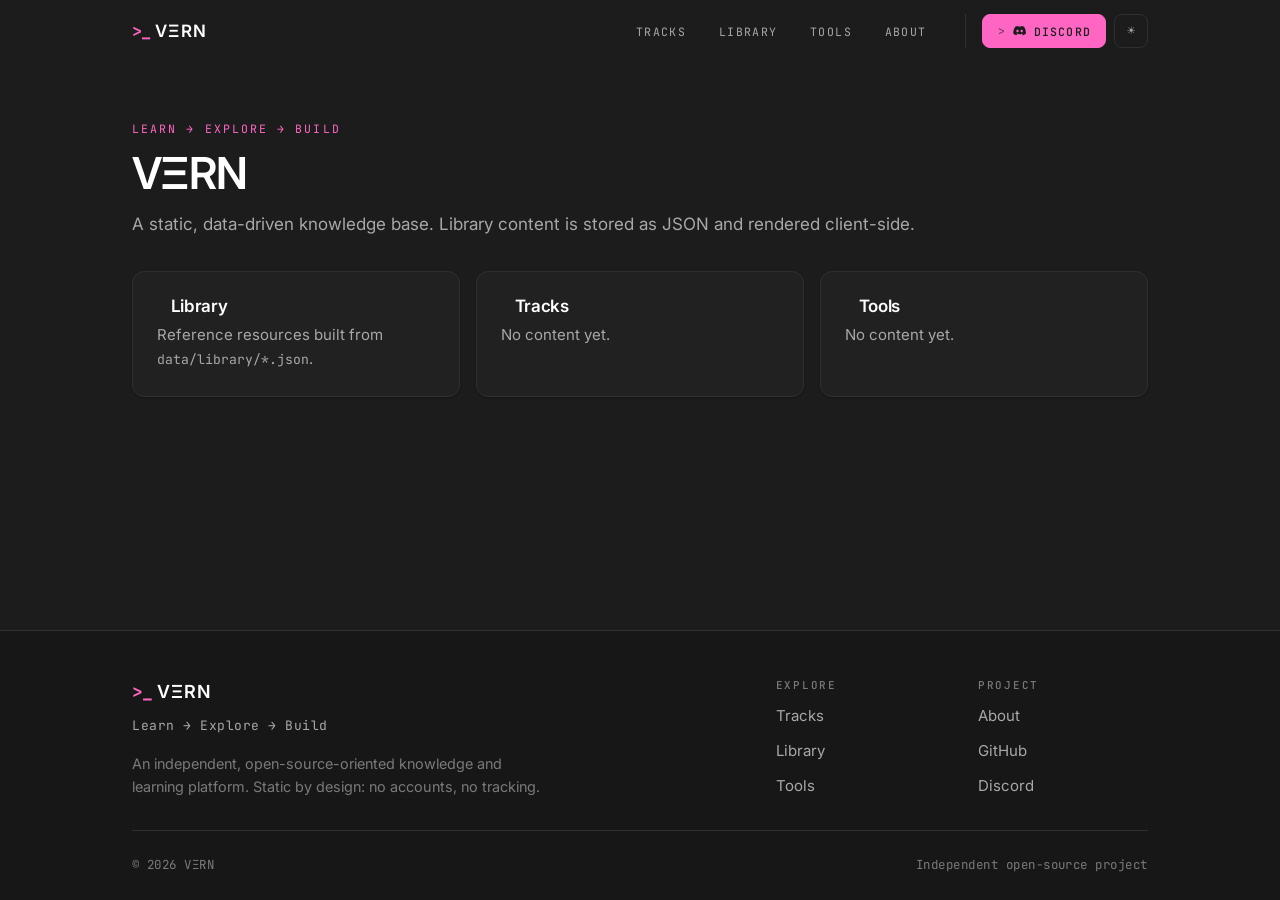
==== commit 3cafec95: "V5.3 (logo dependencies)" ====
--- a/index.html
+++ b/index.html
@@ -18,6 +18,10 @@
   document.head.appendChild(el);
 })();
 </script>
+<!-- Favicon. Relative href resolved against the <base> injected just above,
+     so it points at the site root: /icon.png locally, /VERN/icon.png on
+     GitHub Pages. The file itself is provided manually and may be absent. -->
+<link rel="icon" type="image/png" href="icon.png">
 <link rel="preconnect" href="https://fonts.googleapis.com">
 <link rel="preconnect" href="https://fonts.gstatic.com" crossorigin>
 <link rel="stylesheet" href="https://fonts.googleapis.com/css2?family=Inter:wght@400;500;600;700&family=JetBrains+Mono:wght@400;500;700&display=swap">
--- a/assets/css/vern.css
+++ b/assets/css/vern.css
@@ -25,6 +25,22 @@
   --accent-hover:  #FF7FCE;
   --accent-soft:   rgba(255, 102, 196, .12);
   --accent-line:   rgba(255, 102, 196, .38);
+
+
+  /* ---- type accents ----------------------------------------------------
+     Secondary, low-saturation hues used ONLY on the type badge and a hairline
+     card edge, so a large Library is easier to scan. Deliberately desaturated
+     and always subordinate to --accent (VΞRN pink), which stays the single
+     brand/interaction colour. Referenced via [data-type-accent] tokens. */
+  --t-neutral: #9A9AA2;
+  --t-blue:    #7C9CC4;
+  --t-violet:  #9B8CC4;
+  --t-teal:    #6FA8A0;
+  --t-green:   #86AE84;
+  --t-amber:   #C2A16A;
+  --t-orange:  #C08E6E;
+  --t-cyan:    #74A3B5;
+  --t-slate:   #8993A6;
 
   --font-sans: "Inter", ui-sans-serif, system-ui, -apple-system, "Segoe UI", Roboto, Helvetica, Arial, sans-serif;
   --font-mono: "JetBrains Mono", ui-monospace, SFMono-Regular, "SF Mono", Menlo, Consolas, "Liberation Mono", monospace;
@@ -74,6 +90,18 @@
   --accent-soft:   rgba(200, 0, 126, .08);
   --accent-line:   rgba(200, 0, 126, .32);
 
+
+  /* Type accents, darkened for contrast on a light background. */
+  --t-neutral: #6B6B73;
+  --t-blue:    #45699A;
+  --t-violet:  #6A5B96;
+  --t-teal:    #3F7A72;
+  --t-green:   #4F7A4D;
+  --t-amber:   #8A6A2E;
+  --t-orange:  #8C5A38;
+  --t-cyan:    #3E7286;
+  --t-slate:   #56607A;
+
   --shadow-soft: 0 1px 2px rgba(16, 16, 20, .06);
 }
 
@@ -121,6 +149,18 @@
 .page { padding-block: clamp(2.25rem, 6vw, 3.5rem) var(--sp-7); }
 
 .stack > * + * { margin-top: var(--sp-5); }
+
+/* Available to assistive tech, removed from the visual layout. */
+.visually-hidden {
+  position: absolute;
+  width: 1px; height: 1px;
+  margin: -1px; padding: 0;
+  overflow: hidden;
+  clip: rect(0 0 0 0);
+  clip-path: inset(50%);
+  white-space: nowrap;
+  border: 0;
+}
 
 .skip-link { position: absolute; left: -9999px; z-index: 100; }
 .skip-link:focus {
@@ -190,12 +230,31 @@
 }
 .card__title > .marker { width: 1ch; margin-right: .35ch; }
 
+/* Inside a flex button the parent's `gap` already spaces the children, so the
+   marker must not add its own margin (that produced a compounded offset). */
+.btn > .marker {
+  margin-right: 0;
+  width: auto;
+  transform: none;
+  line-height: 1;
+  opacity: .55;
+}
+.btn:hover > .marker,
+.btn:focus-visible > .marker { transform: none; }
+/* On the accent CTA the marker must read against pink, not disappear into it. */
+.btn--accent > .marker { color: var(--accent-ink); opacity: .6; }
+/* letter-spacing also renders after the final glyph, nudging the flex group
+   off-centre; reclaim that trailing sliver on the label. */
+.btn > span:last-child { margin-right: -.1em; }
+.btn--accent:hover > .marker,
+.btn--accent:focus-visible > .marker { opacity: 1; }
+
 /* ---------- buttons ---------- */
 .btn {
   display: inline-flex;
   align-items: center;
   justify-content: center;
-  gap: .4rem;
+  gap: .45rem;
   height: 34px;
   padding: 0 .95rem;
   border: 1px solid var(--border);
@@ -517,6 +576,206 @@
 .pill-row { list-style: none; display: flex; flex-wrap: wrap; gap: .45rem; }
 
 /* ==========================================================================
+   Library catalog — search, filters, type accents (library-catalog.js)
+   ========================================================================== */
+
+.catalog__controls { margin-bottom: var(--sp-4); }
+
+.catalog__search { position: relative; display: block; }
+.catalog__search .field-icon {
+  position: absolute;
+  left: .85rem;
+  top: 50%;
+  transform: translateY(-50%);
+  color: var(--text-faint);
+  font-family: var(--font-mono);
+  pointer-events: none;
+}
+.input {
+  width: 100%;
+  height: 44px;
+  padding: 0 .9rem 0 2.4rem;
+  border: 1px solid var(--border);
+  border-radius: var(--radius-sm);
+  background: var(--surface);
+  color: var(--text);
+  font-family: var(--font-sans);
+  font-size: .95rem;
+}
+.input::placeholder { color: var(--text-faint); }
+.input:hover { border-color: var(--border-strong); }
+.input:focus-visible {
+  outline: none;
+  border-color: var(--accent-line);
+  box-shadow: var(--ring);
+}
+
+/* closed state stays compact: one small button + the live count */
+.catalog__bar {
+  display: flex;
+  align-items: center;
+  justify-content: space-between;
+  gap: var(--sp-3);
+  margin-top: var(--sp-2);
+}
+.catalog__count {
+  color: var(--text-faint);
+  font-family: var(--font-mono);
+  font-size: .78rem;
+  letter-spacing: .04em;
+}
+.catalog__count b { color: var(--text); font-weight: 500; }
+
+.btn--ghost {
+  height: 34px;
+  padding: 0 .8rem;
+  background: transparent;
+  border-color: var(--border);
+  color: var(--text-muted);
+}
+.btn--ghost:hover { color: var(--text); border-color: var(--border-strong); background: var(--surface-2); }
+.btn--ghost[aria-expanded="true"] {
+  color: var(--accent);
+  border-color: var(--accent-line);
+  background: var(--accent-soft);
+}
+.btn__caret { font-size: .6em; opacity: .75; }
+.btn--ghost[aria-expanded="true"] .btn__caret { transform: rotate(180deg); }
+
+.filter-count {
+  min-width: 1.25rem;
+  padding: 0 .3rem;
+  border-radius: var(--radius-pill);
+  background: var(--accent);
+  color: var(--accent-ink);
+  font-size: .68rem;
+  line-height: 1.25rem;
+  text-align: center;
+}
+
+.filters {
+  margin-top: var(--sp-3);
+  padding: var(--sp-4);
+  border: 1px solid var(--border);
+  border-radius: var(--radius);
+  background: var(--bg-sunken);
+}
+.filters[hidden] { display: none; }
+.filters__grid {
+  display: grid;
+  gap: var(--sp-4);
+  grid-template-columns: repeat(auto-fit, minmax(190px, 1fr));
+}
+.filters__group > h3,
+.filters__group > legend {
+  padding: 0;
+  margin-bottom: .6rem;
+  font-family: var(--font-mono);
+  font-size: .68rem;
+  letter-spacing: .14em;
+  text-transform: uppercase;
+  color: var(--text-faint);
+  font-weight: 500;
+}
+.filters__group { border: 0; margin: 0; }
+.filters__options {
+  display: flex;
+  flex-wrap: wrap;
+  gap: .4rem;
+  max-height: 9.5rem;
+  overflow-y: auto;
+}
+
+/* checkable chip: a real <input> + <label>, never a clickable div */
+.chip { position: relative; display: inline-flex; }
+.chip input {
+  position: absolute;
+  opacity: 0;
+  width: 100%;
+  height: 100%;
+  margin: 0;
+  cursor: pointer;
+}
+.chip span {
+  display: inline-flex;
+  align-items: center;
+  gap: .3rem;
+  min-height: 30px;
+  padding: .2rem .7rem;
+  border: 1px solid var(--border);
+  border-radius: var(--radius-pill);
+  background: var(--surface-2);
+  color: var(--text-muted);
+  font-family: var(--font-mono);
+  font-size: .715rem;
+  cursor: pointer;
+}
+.chip input:hover + span { border-color: var(--border-strong); color: var(--text); }
+.chip input:checked + span {
+  border-color: var(--accent-line);
+  background: var(--accent-soft);
+  color: var(--accent);
+}
+.chip input:focus-visible + span { outline: none; box-shadow: var(--ring); border-color: var(--accent-line); }
+
+.select {
+  width: 100%;
+  height: 34px;
+  padding: 0 .6rem;
+  border: 1px solid var(--border);
+  border-radius: var(--radius-xs);
+  background: var(--surface-2);
+  color: var(--text);
+  font-family: var(--font-mono);
+  font-size: .74rem;
+}
+.select:focus-visible { outline: none; border-color: var(--accent-line); box-shadow: var(--ring); }
+
+.filters__footer {
+  display: flex;
+  justify-content: flex-end;
+  margin-top: var(--sp-4);
+  padding-top: var(--sp-3);
+  border-top: 1px solid var(--border);
+}
+
+.catalog__empty {
+  padding: var(--sp-6) var(--sp-4);
+  border: 1px dashed var(--border);
+  border-radius: var(--radius);
+  text-align: center;
+  color: var(--text-muted);
+}
+.catalog__empty p { margin-bottom: var(--sp-3); }
+
+/* ---- type accents: a hairline edge + the type badge only ---- */
+.card[data-type-accent] { border-left: 2px solid var(--type-accent, var(--border)); }
+.badge--type {
+  border-color: color-mix(in srgb, var(--type-accent, var(--text-faint)) 38%, transparent);
+  background: color-mix(in srgb, var(--type-accent, var(--text-faint)) 12%, transparent);
+  color: var(--type-accent, var(--text-muted));
+  text-transform: none;
+}
+
+[data-type-accent="neutral"] { --type-accent: var(--t-neutral); }
+[data-type-accent="blue"]    { --type-accent: var(--t-blue); }
+[data-type-accent="violet"]  { --type-accent: var(--t-violet); }
+[data-type-accent="teal"]    { --type-accent: var(--t-teal); }
+[data-type-accent="green"]   { --type-accent: var(--t-green); }
+[data-type-accent="amber"]   { --type-accent: var(--t-amber); }
+[data-type-accent="orange"]  { --type-accent: var(--t-orange); }
+[data-type-accent="cyan"]    { --type-accent: var(--t-cyan); }
+[data-type-accent="slate"]   { --type-accent: var(--t-slate); }
+
+@media (max-width: 640px) {
+  .catalog__bar { flex-direction: column; align-items: stretch; gap: .6rem; }
+  .catalog__bar .btn { width: 100%; height: 44px; }
+  .catalog__count { text-align: center; }
+  .filters__grid { grid-template-columns: 1fr; }
+  .chip span { min-height: 36px; padding-inline: .85rem; }
+}
+
+/* ==========================================================================
    Library — rendered by the generic builder from JSON
    ========================================================================== */
 
